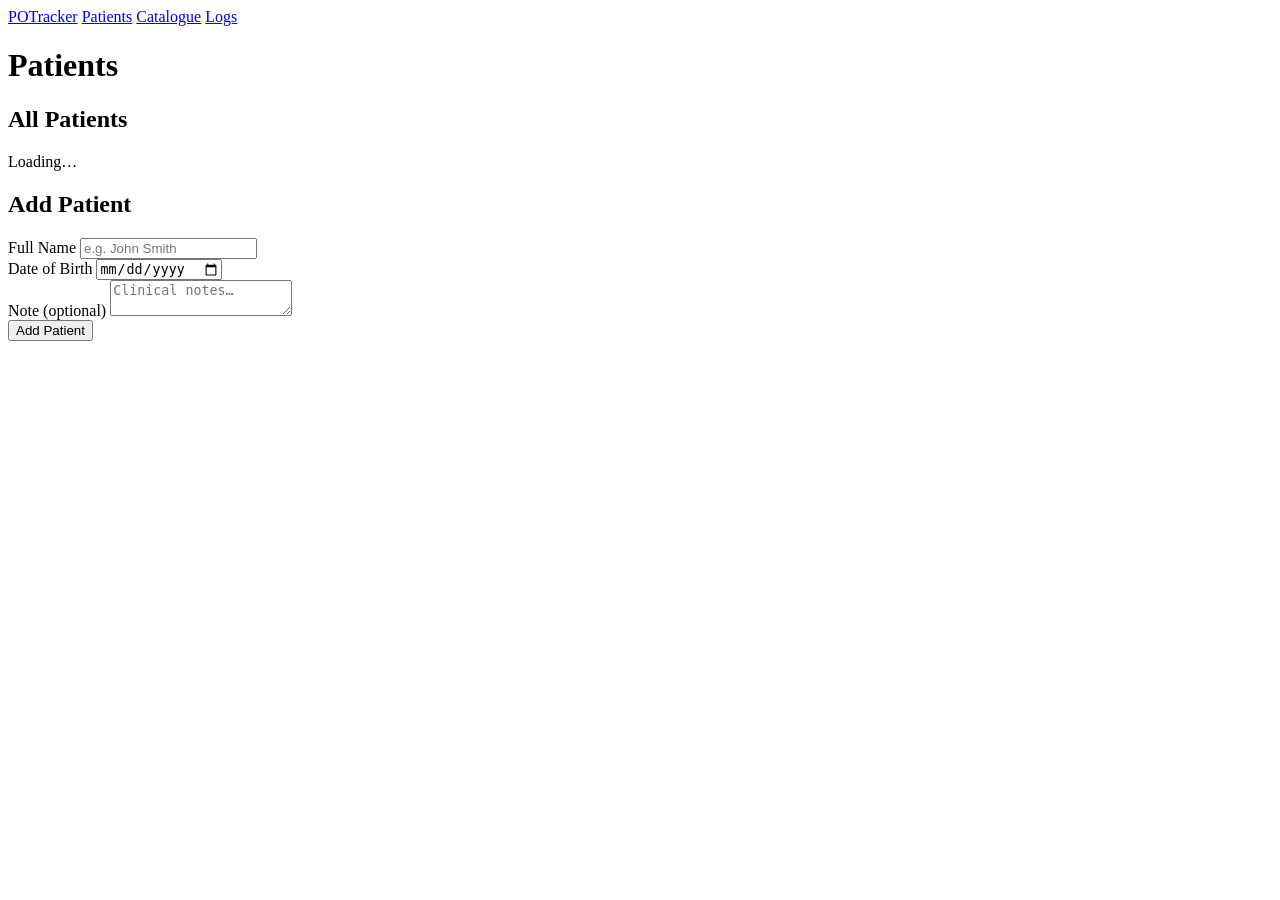
==== src/main/resources/static/index.html @ 7df38459 "Initial commit - Patient Observation Tracker" ====
<!DOCTYPE html>
<html lang="en">
<head>
    <meta charset="UTF-8">
    <meta name="viewport" content="width=device-width, initial-scale=1.0">
    <title>Patient Observation Tracker</title>
    <link rel="stylesheet" href="/css/styles.css">
</head>
<body>

<nav>
    <a class="brand" href="/">POTracker</a>
    <a href="/" class="active">Patients</a>
    <a href="/catalogue.html">Catalogue</a>
    <a href="/logs.html">Logs</a>
</nav>

<div class="page">
    <h1>Patients</h1>

    <div class="grid-2">

        <!-- Patient list -->
        <div>
            <h2>All Patients</h2>
            <div id="patientList"><p class="loading">Loading…</p></div>
        </div>

        <!-- Add patient form -->
        <div>
            <div class="card">
                <h2>Add Patient</h2>
                <div id="addMsg"></div>
                <div class="form-row">
                    <label>Full Name</label>
                    <input id="fullName" type="text" placeholder="e.g. John Smith">
                </div>
                <div class="form-row">
                    <label>Date of Birth</label>
                    <input id="dob" type="date">
                </div>
                <div class="form-row">
                    <label>Note (optional)</label>
                    <textarea id="note" placeholder="Clinical notes…"></textarea>
                </div>
                <button class="btn btn-primary" onclick="addPatient()">Add Patient</button>
            </div>
        </div>

    </div>
</div>

<script src="/js/app.js"></script>
<script src="/js/index.js"></script>
</body>
</html>
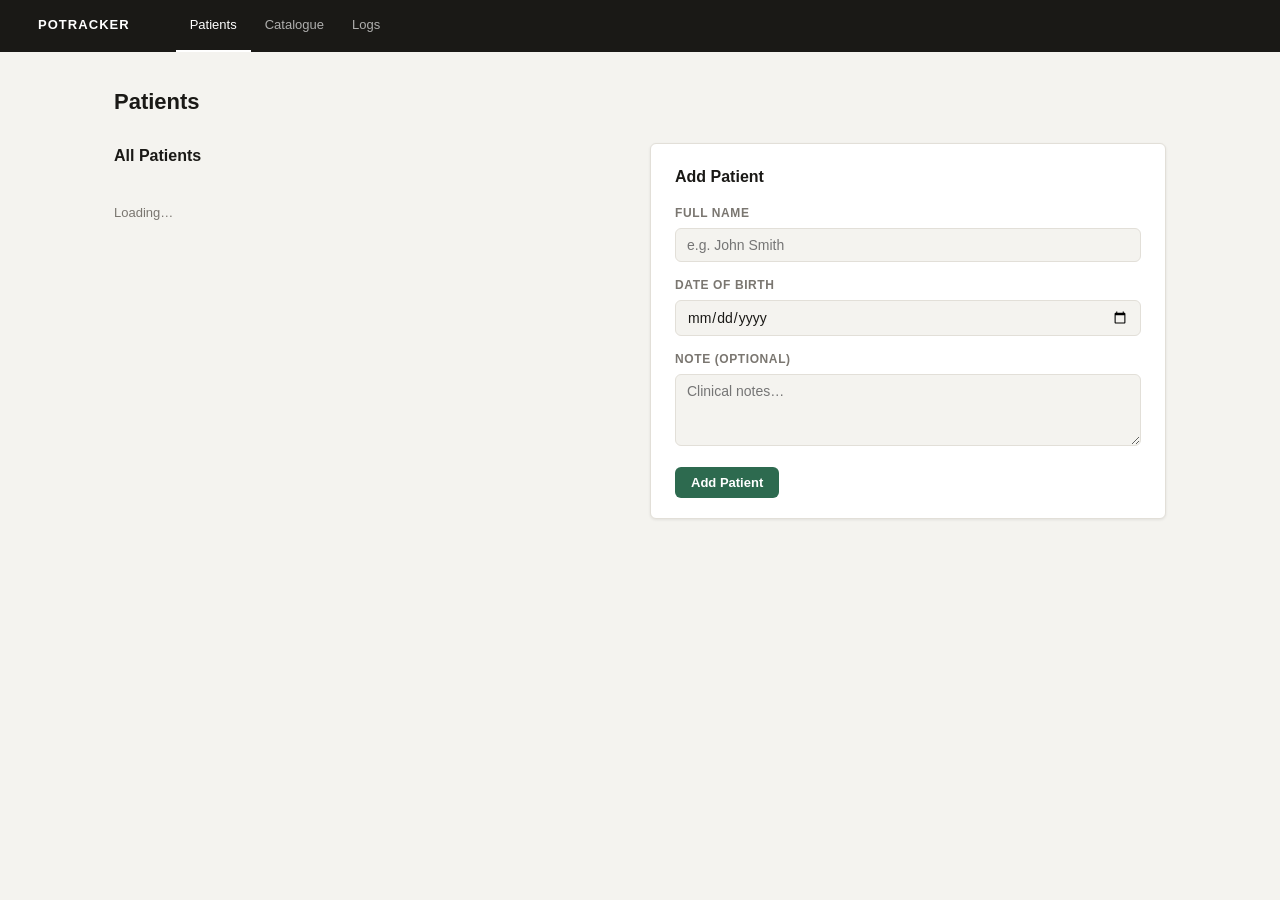
==== commit fa8575eb: "html fixes" ====
--- a/src/main/resources/static/index.html
+++ b/src/main/resources/static/index.html
@@ -4,15 +4,15 @@
     <meta charset="UTF-8">
     <meta name="viewport" content="width=device-width, initial-scale=1.0">
     <title>Patient Observation Tracker</title>
-    <link rel="stylesheet" href="/css/styles.css">
+    <link rel="stylesheet" href="css/styles.css">
 </head>
 <body>
 
 <nav>
     <a class="brand" href="/">POTracker</a>
     <a href="/" class="active">Patients</a>
-    <a href="/catalogue.html">Catalogue</a>
-    <a href="/logs.html">Logs</a>
+    <a href="catalogue.html">Catalogue</a>
+    <a href="logs.html">Logs</a>
 </nav>
 
 <div class="page">
@@ -50,7 +50,7 @@
     </div>
 </div>
 
-<script src="/js/app.js"></script>
-<script src="/js/index.js"></script>
+<script src="js/app.js"></script>
+
 </body>
 </html>
--- a/src/main/resources/static/css/styles.css
+++ b/src/main/resources/static/css/styles.css
@@ -0,0 +1,260 @@
+@import url('https://fonts.googleapis.com/css2?family=DM+Mono:wght@300;400;500&family=Sora:wght@300;400;600;700&display=swap');
+
+:root {
+  --bg:        #f4f3ef;
+  --surface:   #ffffff;
+  --border:    #e2dfd8;
+  --text:      #1a1916;
+  --muted:     #7a7670;
+  --accent:    #2d6a4f;
+  --accent-lt: #d8f3dc;
+  --danger:    #c0392b;
+  --danger-lt: #fdecea;
+  --warn:      #e67e22;
+  --mono:      'DM Mono', monospace;
+  --sans:      'Sora', sans-serif;
+  --radius:    6px;
+  --shadow:    0 1px 3px rgba(0,0,0,.08);
+}
+
+* { box-sizing: border-box; margin: 0; padding: 0; }
+
+body {
+  font-family: var(--sans);
+  background: var(--bg);
+  color: var(--text);
+  font-size: 14px;
+  line-height: 1.6;
+  min-height: 100vh;
+}
+
+/* ── Nav ─────────────────────────────────────────────────── */
+nav {
+  background: var(--text);
+  color: #fff;
+  display: flex;
+  align-items: center;
+  gap: 0;
+  padding: 0 24px;
+  height: 52px;
+  position: sticky;
+  top: 0;
+  z-index: 100;
+}
+
+nav .brand {
+  font-size: 13px;
+  font-weight: 700;
+  letter-spacing: .08em;
+  text-transform: uppercase;
+  margin-right: 32px;
+  color: #fff;
+  text-decoration: none;
+}
+
+nav a {
+  color: rgba(255,255,255,.65);
+  text-decoration: none;
+  font-size: 13px;
+  padding: 0 14px;
+  height: 52px;
+  display: flex;
+  align-items: center;
+  transition: color .15s;
+  border-bottom: 2px solid transparent;
+}
+
+nav a:hover, nav a.active {
+  color: #fff;
+  border-bottom-color: #fff;
+}
+
+/* ── Layout ──────────────────────────────────────────────── */
+.page { max-width: 1100px; margin: 0 auto; padding: 32px 24px; }
+
+h1 { font-size: 22px; font-weight: 700; margin-bottom: 24px; }
+h2 { font-size: 16px; font-weight: 600; margin-bottom: 14px; }
+h3 { font-size: 13px; font-weight: 600; color: var(--muted);
+     text-transform: uppercase; letter-spacing: .06em; margin-bottom: 10px; }
+
+/* ── Cards ───────────────────────────────────────────────── */
+.card {
+  background: var(--surface);
+  border: 1px solid var(--border);
+  border-radius: var(--radius);
+  padding: 20px 24px;
+  box-shadow: var(--shadow);
+  margin-bottom: 20px;
+}
+
+.grid-2 { display: grid; grid-template-columns: 1fr 1fr; gap: 20px; }
+.grid-3 { display: grid; grid-template-columns: repeat(3,1fr); gap: 20px; }
+
+/* ── Forms ───────────────────────────────────────────────── */
+.form-row { margin-bottom: 14px; }
+
+label {
+  display: block;
+  font-size: 12px;
+  font-weight: 600;
+  color: var(--muted);
+  text-transform: uppercase;
+  letter-spacing: .05em;
+  margin-bottom: 5px;
+}
+
+input, select, textarea {
+  width: 100%;
+  padding: 8px 11px;
+  border: 1px solid var(--border);
+  border-radius: var(--radius);
+  font-family: var(--sans);
+  font-size: 14px;
+  background: var(--bg);
+  color: var(--text);
+  transition: border-color .15s;
+  outline: none;
+}
+
+input:focus, select:focus, textarea:focus {
+  border-color: var(--accent);
+  background: #fff;
+}
+
+textarea { resize: vertical; min-height: 72px; }
+
+/* ── Buttons ─────────────────────────────────────────────── */
+.btn {
+  display: inline-flex;
+  align-items: center;
+  gap: 6px;
+  padding: 8px 16px;
+  border-radius: var(--radius);
+  font-family: var(--sans);
+  font-size: 13px;
+  font-weight: 600;
+  border: none;
+  cursor: pointer;
+  transition: opacity .15s, transform .1s;
+  text-decoration: none;
+}
+
+.btn:hover  { opacity: .88; }
+.btn:active { transform: scale(.97); }
+
+.btn-primary  { background: var(--accent);  color: #fff; }
+.btn-danger   { background: var(--danger);  color: #fff; }
+.btn-ghost    { background: transparent; border: 1px solid var(--border);
+                color: var(--text); }
+.btn-sm       { padding: 5px 11px; font-size: 12px; }
+
+/* ── Tables ──────────────────────────────────────────────── */
+table { width: 100%; border-collapse: collapse; font-size: 13px; }
+
+th {
+  text-align: left;
+  font-size: 11px;
+  font-weight: 600;
+  color: var(--muted);
+  text-transform: uppercase;
+  letter-spacing: .06em;
+  padding: 8px 12px;
+  border-bottom: 2px solid var(--border);
+}
+
+td {
+  padding: 10px 12px;
+  border-bottom: 1px solid var(--border);
+  vertical-align: top;
+}
+
+tr:last-child td { border-bottom: none; }
+tr:hover td      { background: var(--bg); }
+
+/* ── Badges ──────────────────────────────────────────────── */
+.badge {
+  display: inline-block;
+  padding: 2px 8px;
+  border-radius: 100px;
+  font-size: 11px;
+  font-weight: 600;
+  font-family: var(--mono);
+}
+
+.badge-active   { background: var(--accent-lt); color: var(--accent); }
+.badge-rejected { background: var(--danger-lt); color: var(--danger); }
+.badge-present  { background: var(--accent-lt); color: var(--accent); }
+.badge-absent   { background: #f0f0f0; color: var(--muted); }
+.badge-quant    { background: #e8f4fd; color: #1a5276; }
+.badge-qual     { background: #fef9e7; color: #7d6608; }
+
+/* ── Mono values ─────────────────────────────────────────── */
+.mono { font-family: var(--mono); font-size: 13px; }
+.muted { color: var(--muted); }
+.small { font-size: 12px; }
+
+/* ── Alerts ──────────────────────────────────────────────── */
+.alert {
+  padding: 10px 14px;
+  border-radius: var(--radius);
+  font-size: 13px;
+  margin-bottom: 14px;
+}
+
+.alert-success { background: var(--accent-lt); color: var(--accent); }
+.alert-error   { background: var(--danger-lt); color: var(--danger); }
+
+/* ── Inference panel ─────────────────────────────────────── */
+.inference-item {
+  display: flex;
+  align-items: center;
+  gap: 10px;
+  padding: 10px 14px;
+  background: #fffbeb;
+  border: 1px solid #f9ca24;
+  border-radius: var(--radius);
+  margin-bottom: 8px;
+  font-size: 13px;
+}
+
+.inference-item::before {
+  content: '⚡';
+  font-size: 16px;
+}
+
+/* ── Divider ─────────────────────────────────────────────── */
+.divider {
+  border: none;
+  border-top: 1px solid var(--border);
+  margin: 20px 0;
+}
+
+/* ── Patient list items ──────────────────────────────────── */
+.patient-item {
+  display: flex;
+  align-items: center;
+  justify-content: space-between;
+  padding: 12px 16px;
+  border: 1px solid var(--border);
+  border-radius: var(--radius);
+  background: var(--surface);
+  margin-bottom: 10px;
+  transition: border-color .15s;
+  cursor: pointer;
+}
+
+.patient-item:hover { border-color: var(--accent); }
+
+.patient-name { font-weight: 600; }
+.patient-dob  { font-size: 12px; color: var(--muted); font-family: var(--mono); }
+
+/* ── Loading ─────────────────────────────────────────────── */
+.loading { color: var(--muted); font-size: 13px; padding: 20px 0; }
+
+/* ── Responsive ──────────────────────────────────────────── */
+@media (max-width: 768px) {
+  .grid-2, .grid-3 { grid-template-columns: 1fr; }
+  nav { flex-wrap: wrap; height: auto; padding: 12px; }
+}
+
+
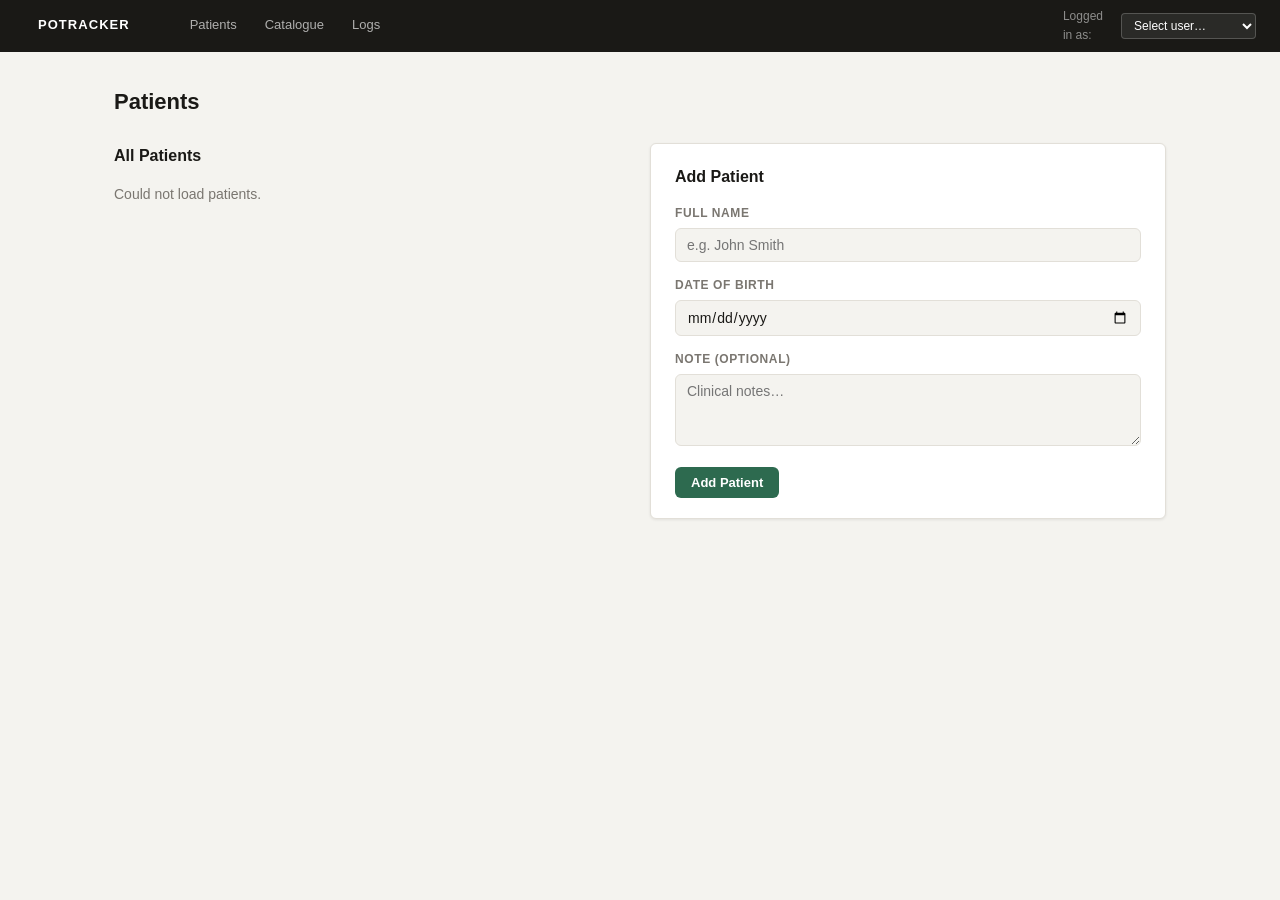
==== commit e2e23a19: "week 2 changes index.html fixed" ====
--- a/src/main/resources/static/index.html
+++ b/src/main/resources/static/index.html
@@ -10,9 +10,24 @@
 
 <nav>
     <a class="brand" href="/">POTracker</a>
-    <a href="/" class="active">Patients</a>
+    <a href="/">Patients</a>
     <a href="catalogue.html">Catalogue</a>
     <a href="logs.html">Logs</a>
+
+    <!-- login dropdown -->
+    <div style="margin-left:auto;display:flex;
+              align-items:center;gap:10px">
+    <span style="color:rgba(255,255,255,.5);
+                 font-size:12px">Logged in as:</span>
+        <select id="userSelect"
+                onchange="setCurrentUser()"
+                style="background:#2a2a27;color:#fff;
+                   border:1px solid rgba(255,255,255,.2);
+                   border-radius:4px;padding:4px 8px;
+                   font-size:12px;cursor:pointer">
+            <option value="">Select user…</option>
+        </select>
+    </div>
 </nav>
 
 <div class="page">
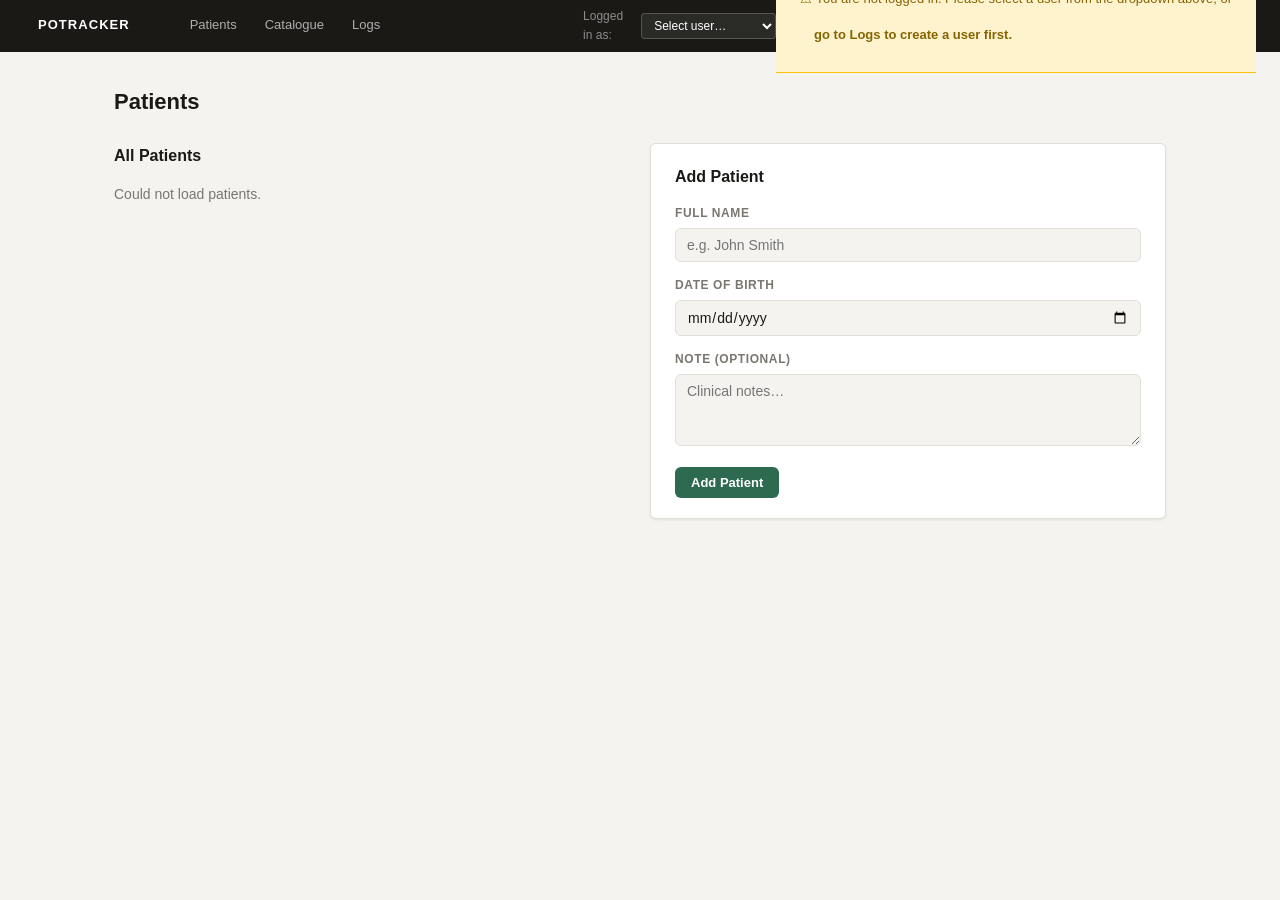
==== commit 03edef90: "week 2 changes app.js  fixed" ====
--- a/src/main/resources/static/index.html
+++ b/src/main/resources/static/index.html
@@ -27,6 +27,15 @@
                    font-size:12px;cursor:pointer">
             <option value="">Select user…</option>
         </select>
+    </div>
+    <div id="userWarning"
+         style="display:none;background:#fff3cd;color:#856404;
+            padding:10px 24px;font-size:13px;
+            border-bottom:1px solid #ffc107">
+        ⚠ You are not logged in. Please select a user from the dropdown above,
+        or <a href="logs.html" style="color:#856404;font-weight:bold">
+        go to Logs to create a user first.</a>
+
     </div>
 </nav>
 
